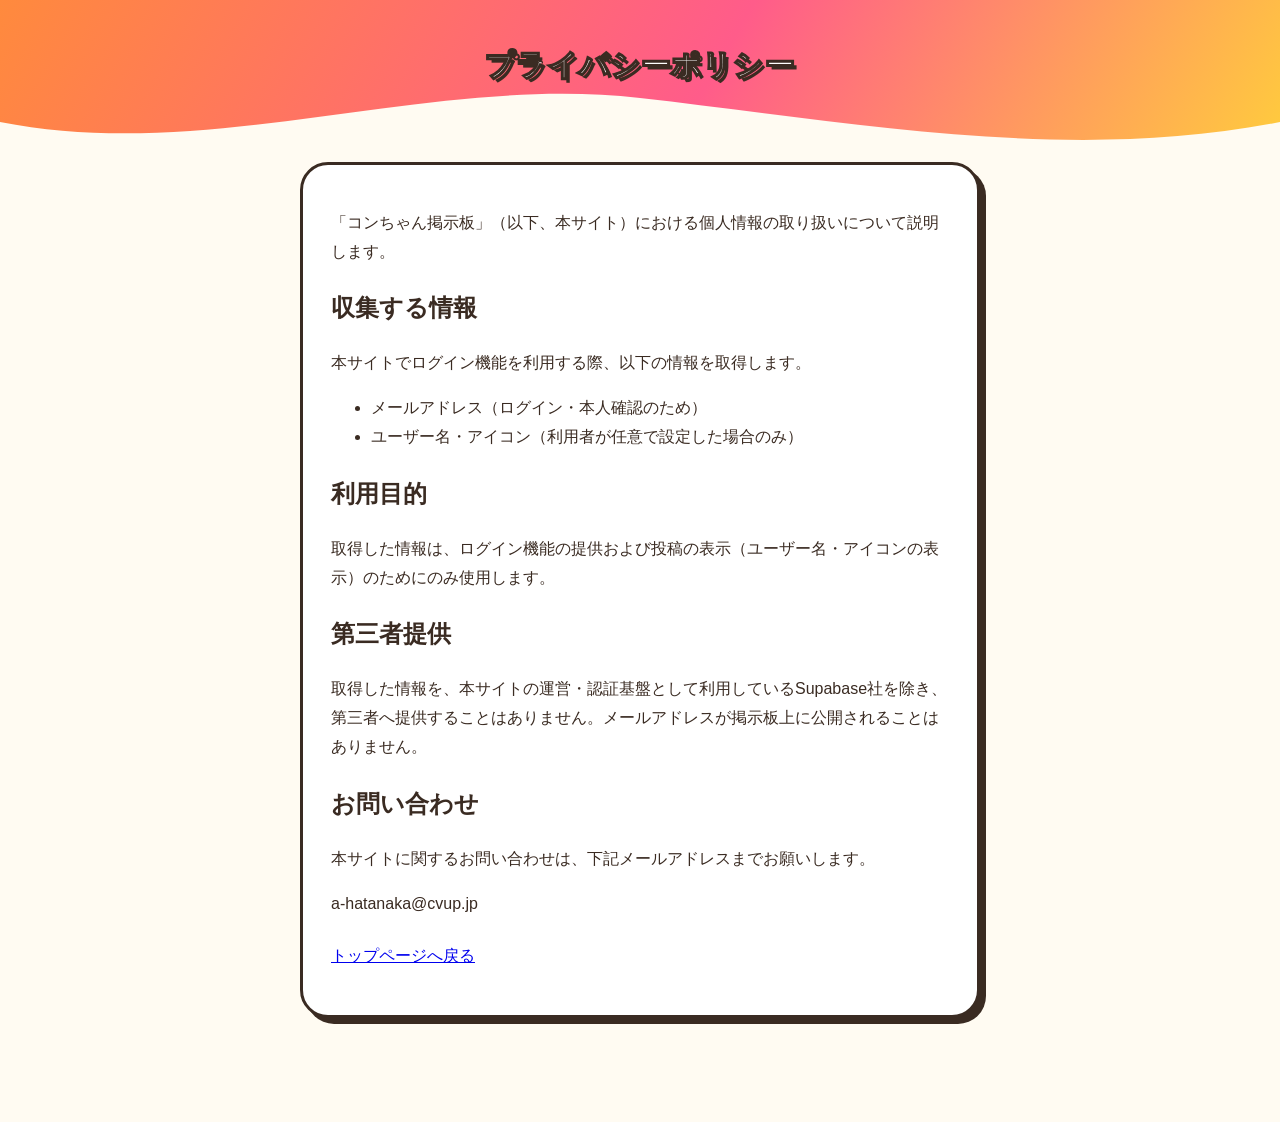
==== privacy.html @ ac749c6b "プライバシーポリシー・利用規約ページを追加 Google OAuthアプリの公開に必要なため  Co-Authored-By: Claude Sonnet 5 <noreply@anthropic.c" ====
<!DOCTYPE html>
<html lang="ja">
<head>
<meta charset="UTF-8">
<meta name="viewport" content="width=device-width, initial-scale=1.0">
<title>プライバシーポリシー - コンちゃん掲示板</title>
<link rel="stylesheet" href="style.css">
</head>
<body>

<header class="hero hero--small">
    <div class="hero-inner">
        <h1 class="hero-title" style="font-size:1.8rem;">プライバシーポリシー</h1>
    </div>
    <svg class="hero-wave" viewBox="0 0 1440 120" preserveAspectRatio="none" xmlns="http://www.w3.org/2000/svg">
        <path d="M0,64 C240,120 480,0 720,32 C960,64 1200,120 1440,64 L1440,120 L0,120 Z" fill="#FFFBF2"></path>
    </svg>
</header>

<main class="page">
    <section class="post-form-card">
        <p>「コンちゃん掲示板」（以下、本サイト）における個人情報の取り扱いについて説明します。</p>

        <h2>収集する情報</h2>
        <p>本サイトでログイン機能を利用する際、以下の情報を取得します。</p>
        <ul>
            <li>メールアドレス（ログイン・本人確認のため）</li>
            <li>ユーザー名・アイコン（利用者が任意で設定した場合のみ）</li>
        </ul>

        <h2>利用目的</h2>
        <p>取得した情報は、ログイン機能の提供および投稿の表示（ユーザー名・アイコンの表示）のためにのみ使用します。</p>

        <h2>第三者提供</h2>
        <p>取得した情報を、本サイトの運営・認証基盤として利用しているSupabase社を除き、第三者へ提供することはありません。メールアドレスが掲示板上に公開されることはありません。</p>

        <h2>お問い合わせ</h2>
        <p>本サイトに関するお問い合わせは、下記メールアドレスまでお願いします。</p>
        <p>a-hatanaka@cvup.jp</p>

        <p style="margin-top:24px;"><a href="index.html">トップページへ戻る</a></p>
    </section>
</main>

</body>
</html>
---- style.css ----
/* =========================================================
   ももスタ掲示板 - フロントデザイン（ビタミンカラー / ポップ）
   ========================================================= */

:root {
    --v-orange: #FF8A3D;
    --v-orange-deep: #FF6B00;
    --v-yellow: #FFCD3C;
    --v-pink: #FF5C8A;
    --v-green: #8BC53F;
    --v-blue: #2FC4D9;
    --v-purple: #8B5CF6;

    --ink: #3A2B22;          /* 濃い茶〜黒、キャラクターの線画に合わせた色 */
    --bg: #FFFBF2;           /* ベースの背景色（ビタミンカラーを引き立てる生成り色） */
    --card-bg: #FFFFFF;

    --radius-lg: 28px;
    --radius-md: 20px;
    --radius-sm: 14px;

    --shadow-hard: 6px 6px 0px var(--ink);
    --shadow-hard-sm: 4px 4px 0px var(--ink);
}

* {
    box-sizing: border-box;
}

body {
    margin: 0;
    background: var(--bg);
    color: var(--ink);
    font-family: "M PLUS Rounded 1c", "Hiragino Maru Gothic ProN", "Yu Gothic", sans-serif;
    line-height: 1.8;
}

img {
    max-width: 100%;
    display: block;
}

/* ---------------------------------------------------------
   ヘッダー（ヒーローエリア）
--------------------------------------------------------- */
.hero {
    position: relative;
    overflow: hidden;
    padding: 56px 20px 90px;
    background: linear-gradient(120deg, var(--v-orange) 0%, var(--v-pink) 55%, var(--v-yellow) 100%);
    text-align: center;
}

.hero-inner {
    position: relative;
    z-index: 2;
}

.hero-eyebrow {
    margin: 0 0 8px;
    letter-spacing: 0.12em;
    font-size: 0.8rem;
    font-weight: 700;
    color: #FFFFFF;
    opacity: 0.9;
}

.hero-title {
    margin: 0;
    font-size: clamp(2rem, 6vw, 3.2rem);
    font-weight: 800;
    color: #FFFFFF;
    -webkit-text-stroke: 3px var(--ink);
    text-shadow: 4px 4px 0 var(--ink);
    letter-spacing: 0.04em;
}

.hero-sub {
    margin: 14px 0 0;
    font-weight: 700;
    color: #FFFFFF;
    font-size: 1.05rem;
    text-shadow: 2px 2px 0 rgba(58, 43, 34, 0.4);
}

.hero-character {
    position: relative;
    z-index: 2;
    width: 150px;
    margin: 18px auto 0;
    filter: drop-shadow(4px 6px 0 rgba(58, 43, 34, 0.25));
    animation: bounce 2.4s ease-in-out infinite;
}

@keyframes bounce {
    0%, 100% { transform: translateY(0); }
    50% { transform: translateY(-10px); }
}

.hero-wave {
    position: absolute;
    left: 0;
    right: 0;
    bottom: -2px;
    width: 100%;
    height: 90px;
    z-index: 1;
}

.hero-deco {
    position: absolute;
    z-index: 1;
    opacity: 0.85;
}

.hero-deco--circle-yellow {
    width: 46px;
    height: 46px;
    border-radius: 50%;
    background: var(--v-yellow);
    border: 3px solid var(--ink);
    top: 30px;
    left: 8%;
}

.hero-deco--circle-blue {
    width: 30px;
    height: 30px;
    border-radius: 50%;
    background: var(--v-blue);
    border: 3px solid var(--ink);
    top: 90px;
    right: 12%;
}

.hero-deco--star {
    width: 34px;
    height: 34px;
    background: #FFFFFF;
    top: 50px;
    right: 22%;
    clip-path: polygon(50% 0%, 61% 35%, 98% 35%, 68% 57%, 79% 91%, 50% 70%, 21% 91%, 32% 57%, 2% 35%, 39% 35%);
}

.hero--small {
    padding: 40px 20px 70px;
}

/* ---------------------------------------------------------
   共通レイアウト
--------------------------------------------------------- */
.page {
    max-width: 720px;
    margin: 0 auto;
    padding: 0 20px 60px;
}

.section-heading {
    display: flex;
    align-items: center;
    gap: 10px;
    margin-bottom: 16px;
}

.section-icon {
    width: 48px;
}

.section-heading h2 {
    margin: 0;
    font-size: 1.3rem;
    font-weight: 800;
}

/* ---------------------------------------------------------
   ログイン / 新規登録カード
--------------------------------------------------------- */
.auth-card {
    margin-top: -50px;
    position: relative;
    z-index: 3;
    background: var(--card-bg);
    border: 3px solid var(--ink);
    border-radius: var(--radius-lg);
    padding: 22px;
    box-shadow: var(--shadow-hard);
    margin-bottom: 28px;
}

.auth-tabs {
    display: flex;
    gap: 8px;
    margin-bottom: 18px;
}

.auth-tab {
    flex: 1;
    padding: 10px;
    font-family: inherit;
    font-size: 0.95rem;
    font-weight: 800;
    color: var(--ink);
    background: #FFFDF7;
    border: 3px solid var(--ink);
    border-radius: 999px;
    cursor: pointer;
    opacity: 0.55;
}

.auth-tab.is-active {
    opacity: 1;
    background: var(--v-yellow);
}

.form-note {
    margin: -6px 0 14px;
    color: var(--v-green);
    font-weight: 700;
    font-size: 0.85rem;
}

.auth-loggedin {
    display: flex;
    align-items: center;
    flex-wrap: wrap;
    gap: 12px;
}

.auth-loggedin[hidden] {
    display: none;
}

.auth-avatar {
    width: 48px;
    height: 48px;
    border-radius: 50%;
    border: 3px solid var(--ink);
    object-fit: cover;
    flex-shrink: 0;
}

.auth-greeting {
    margin: 0;
    font-weight: 800;
    flex: 1;
    min-width: 120px;
}

.auth-link {
    font-family: inherit;
    font-weight: 700;
    font-size: 0.9rem;
    color: var(--v-orange-deep);
    text-decoration: none;
    background: none;
    border: none;
    cursor: pointer;
    padding: 0;
}

.auth-link--button {
    color: var(--v-pink);
}

.auth-divider {
    display: flex;
    align-items: center;
    text-align: center;
    color: #9A897B;
    font-size: 0.8rem;
    font-weight: 700;
    margin: 16px 0;
}

.auth-divider::before,
.auth-divider::after {
    content: "";
    flex: 1;
    border-bottom: 2px solid #EFE6D8;
}

.auth-divider span {
    padding: 0 10px;
}

.btn-google {
    display: flex;
    align-items: center;
    justify-content: center;
    gap: 10px;
    width: 100%;
    padding: 12px;
    font-family: inherit;
    font-size: 1rem;
    font-weight: 700;
    color: var(--ink);
    background: #FFFFFF;
    border: 3px solid var(--ink);
    border-radius: 999px;
    box-shadow: var(--shadow-hard-sm);
    cursor: pointer;
    transition: transform 0.12s ease, box-shadow 0.12s ease;
}

.btn-google:hover {
    transform: translate(-2px, -2px);
    box-shadow: 6px 6px 0px var(--ink);
}

.btn-google:active {
    transform: translate(2px, 2px);
    box-shadow: 1px 1px 0px var(--ink);
}

.post-form-locked {
    text-align: center;
    color: #9A897B;
    font-weight: 700;
    padding: 10px 0;
    margin: 0;
}

/* ---------------------------------------------------------
   イントロカード（吹き出し紹介）
--------------------------------------------------------- */
.intro-card {
    display: flex;
    align-items: flex-end;
    gap: 8px;
    margin-bottom: 36px;
}

.intro-character {
    width: 110px;
    flex-shrink: 0;
    filter: drop-shadow(3px 4px 0 rgba(58, 43, 34, 0.2));
}

.speech-bubble {
    position: relative;
    background: #FFFFFF;
    border: 3px solid var(--ink);
    border-radius: var(--radius-md);
    padding: 16px 20px;
    box-shadow: var(--shadow-hard-sm);
}

.speech-bubble::before {
    content: "";
    position: absolute;
    left: -14px;
    bottom: 22px;
    width: 0;
    height: 0;
    border-top: 10px solid transparent;
    border-bottom: 10px solid transparent;
    border-right: 14px solid var(--ink);
}

.speech-bubble::after {
    content: "";
    position: absolute;
    left: -10px;
    bottom: 22px;
    width: 0;
    height: 0;
    border-top: 9px solid transparent;
    border-bottom: 9px solid transparent;
    border-right: 12px solid #FFFFFF;
}

.speech-bubble p {
    margin: 0;
    font-size: 0.95rem;
}

/* ---------------------------------------------------------
   投稿フォーム
--------------------------------------------------------- */
.post-form-card {
    background: var(--card-bg);
    border: 3px solid var(--ink);
    border-radius: var(--radius-lg);
    padding: 28px;
    box-shadow: var(--shadow-hard);
    margin-bottom: 44px;
}

.form-row {
    margin-bottom: 18px;
}

.form-row label {
    display: block;
    font-weight: 700;
    font-size: 0.85rem;
    margin-bottom: 6px;
    color: var(--v-orange-deep);
}

.form-row input,
.form-row textarea {
    width: 100%;
    padding: 12px 14px;
    font-family: inherit;
    font-size: 1rem;
    border: 3px solid var(--ink);
    border-radius: var(--radius-sm);
    background: #FFFDF7;
    resize: vertical;
}

.form-row input:focus,
.form-row textarea:focus {
    outline: none;
    border-color: var(--v-blue);
    background: #FFFFFF;
}

.btn-submit {
    display: block;
    width: 100%;
    padding: 14px;
    font-family: inherit;
    font-size: 1.1rem;
    font-weight: 800;
    color: #FFFFFF;
    background: linear-gradient(90deg, var(--v-pink), var(--v-orange-deep));
    border: 3px solid var(--ink);
    border-radius: 999px;
    box-shadow: var(--shadow-hard-sm);
    cursor: pointer;
    transition: transform 0.12s ease, box-shadow 0.12s ease;
}

.btn-submit:hover {
    transform: translate(-2px, -2px);
    box-shadow: 6px 6px 0px var(--ink);
}

.btn-submit:active {
    transform: translate(2px, 2px);
    box-shadow: 1px 1px 0px var(--ink);
}

.btn-submit:disabled {
    opacity: 0.6;
    cursor: default;
    transform: none;
}

.form-error {
    margin: -6px 0 14px;
    color: var(--v-pink);
    font-weight: 700;
    font-size: 0.85rem;
}

.post-list-status {
    color: #9A897B;
    font-weight: 700;
    text-align: center;
    padding: 20px 0;
}

/* ---------------------------------------------------------
   投稿一覧
--------------------------------------------------------- */
.post-list {
    list-style: none;
    margin: 0;
    padding: 0;
    display: grid;
    gap: 16px;
}

.post-card {
    position: relative;
    display: flex;
    gap: 12px;
    background: #FFFFFF;
    border: 3px solid var(--ink);
    border-radius: var(--radius-md);
    padding: 16px 18px;
    box-shadow: var(--shadow-hard-sm);
    border-top-width: 8px;
}

.post-card--orange { border-top-color: var(--v-orange); }
.post-card--blue   { border-top-color: var(--v-blue); }
.post-card--pink   { border-top-color: var(--v-pink); }
.post-card--green  { border-top-color: var(--v-green); }

.post-avatar {
    width: 40px;
    height: 40px;
    border-radius: 50%;
    border: 2px solid var(--ink);
    object-fit: cover;
    flex-shrink: 0;
}

.post-card-text {
    flex: 1;
    min-width: 0;
}

.post-card-head {
    display: flex;
    align-items: baseline;
    justify-content: space-between;
    gap: 10px;
    margin-bottom: 8px;
}

.post-name {
    font-weight: 800;
}

.post-date {
    font-size: 0.75rem;
    color: #9A897B;
}

.post-body {
    margin: 0;
    word-break: break-word;
}

/* ---------------------------------------------------------
   フッター
--------------------------------------------------------- */
.site-footer {
    text-align: center;
    padding: 30px 20px 50px;
    color: #9A897B;
    font-size: 0.85rem;
}

.footer-character {
    width: 64px;
    margin: 0 auto 8px;
    opacity: 0.9;
}

/* ---------------------------------------------------------
   マイページ
--------------------------------------------------------- */
.mypage-email {
    margin: 0;
    font-weight: 700;
}

.avatar-picker {
    display: flex;
    flex-wrap: wrap;
    gap: 10px;
}

.avatar-option {
    width: 56px;
    height: 56px;
    border-radius: 50%;
    border: 3px solid transparent;
    object-fit: cover;
    cursor: pointer;
    background: #FFFDF7;
}

.avatar-option.is-selected {
    border-color: var(--v-blue);
    box-shadow: 3px 3px 0px var(--ink);
}

.btn-link {
    text-decoration: none;
    text-align: center;
}

.mypage-links {
    display: flex;
    align-items: center;
    justify-content: space-between;
    margin-top: 18px;
}

.mypage-links a {
    font-weight: 700;
    color: var(--v-orange-deep);
    text-decoration: none;
}

/* ---------------------------------------------------------
   レスポンシブ
--------------------------------------------------------- */
@media (max-width: 480px) {
    .hero {
        padding: 44px 16px 80px;
    }
    .post-form-card,
    .auth-card {
        padding: 20px;
    }
    .intro-card {
        flex-direction: column;
        align-items: center;
        text-align: center;
    }
    .speech-bubble::before,
    .speech-bubble::after {
        display: none;
    }
}
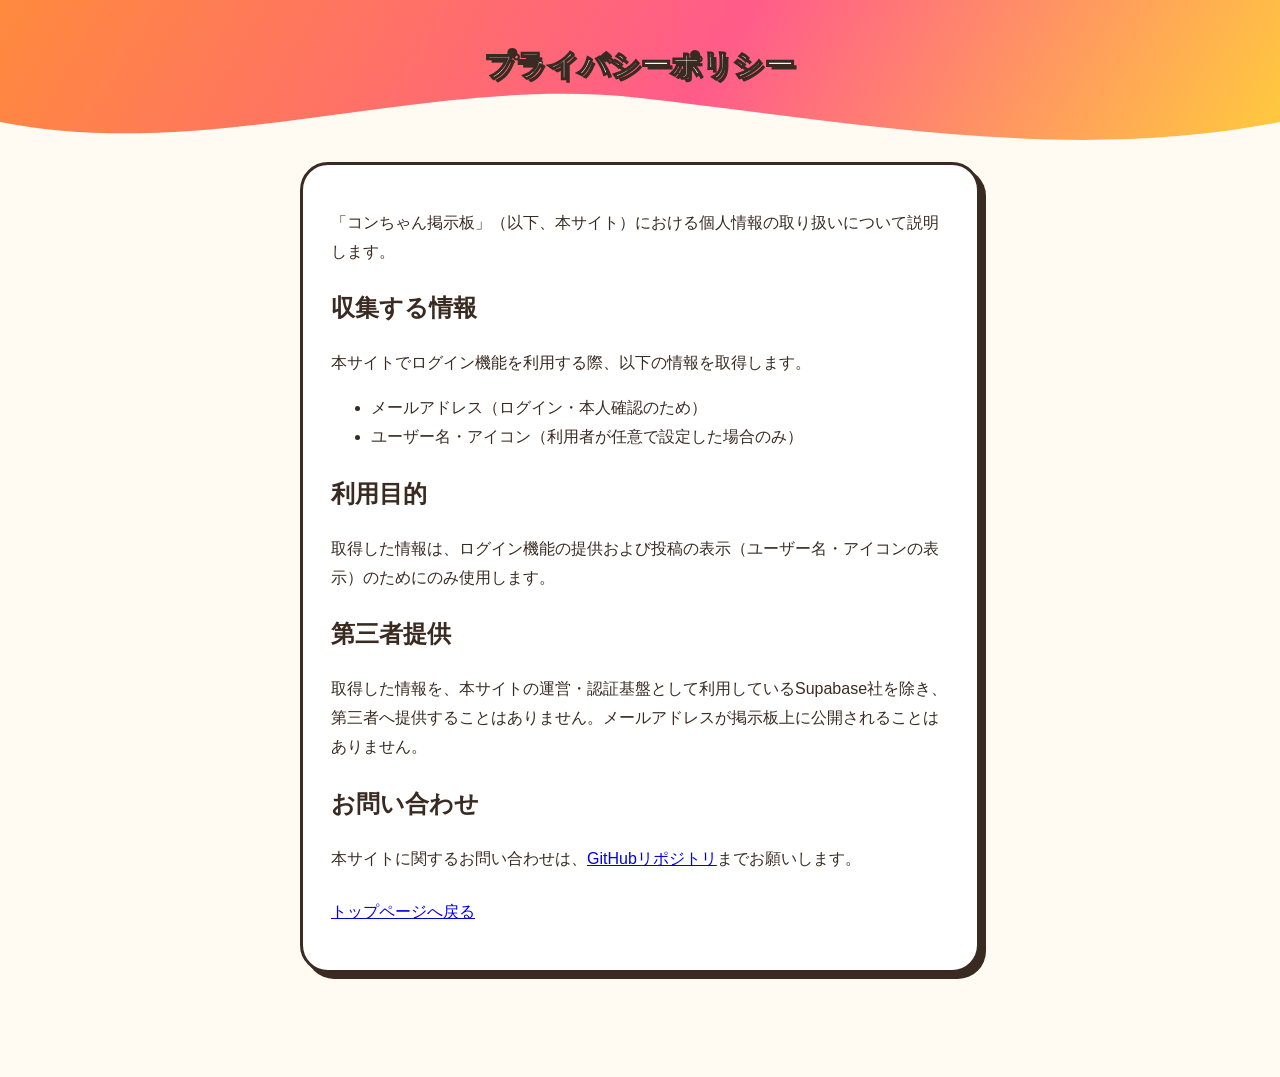
==== commit ab91704a: "プライバシーポリシー・利用規約の連絡先をGitHubリンクに変更 メールアドレスを公開しないようにするため  Co-Authored-By: Claude Sonnet 5 <noreply@anth" ====
--- a/privacy.html
+++ b/privacy.html
@@ -35,8 +35,7 @@
         <p>取得した情報を、本サイトの運営・認証基盤として利用しているSupabase社を除き、第三者へ提供することはありません。メールアドレスが掲示板上に公開されることはありません。</p>
 
         <h2>お問い合わせ</h2>
-        <p>本サイトに関するお問い合わせは、下記メールアドレスまでお願いします。</p>
-        <p>a-hatanaka@cvup.jp</p>
+        <p>本サイトに関するお問い合わせは、<a href="https://github.com/a-hatanaka-cvup/konchan-keijiban" target="_blank" rel="noopener">GitHubリポジトリ</a>までお願いします。</p>
 
         <p style="margin-top:24px;"><a href="index.html">トップページへ戻る</a></p>
     </section>
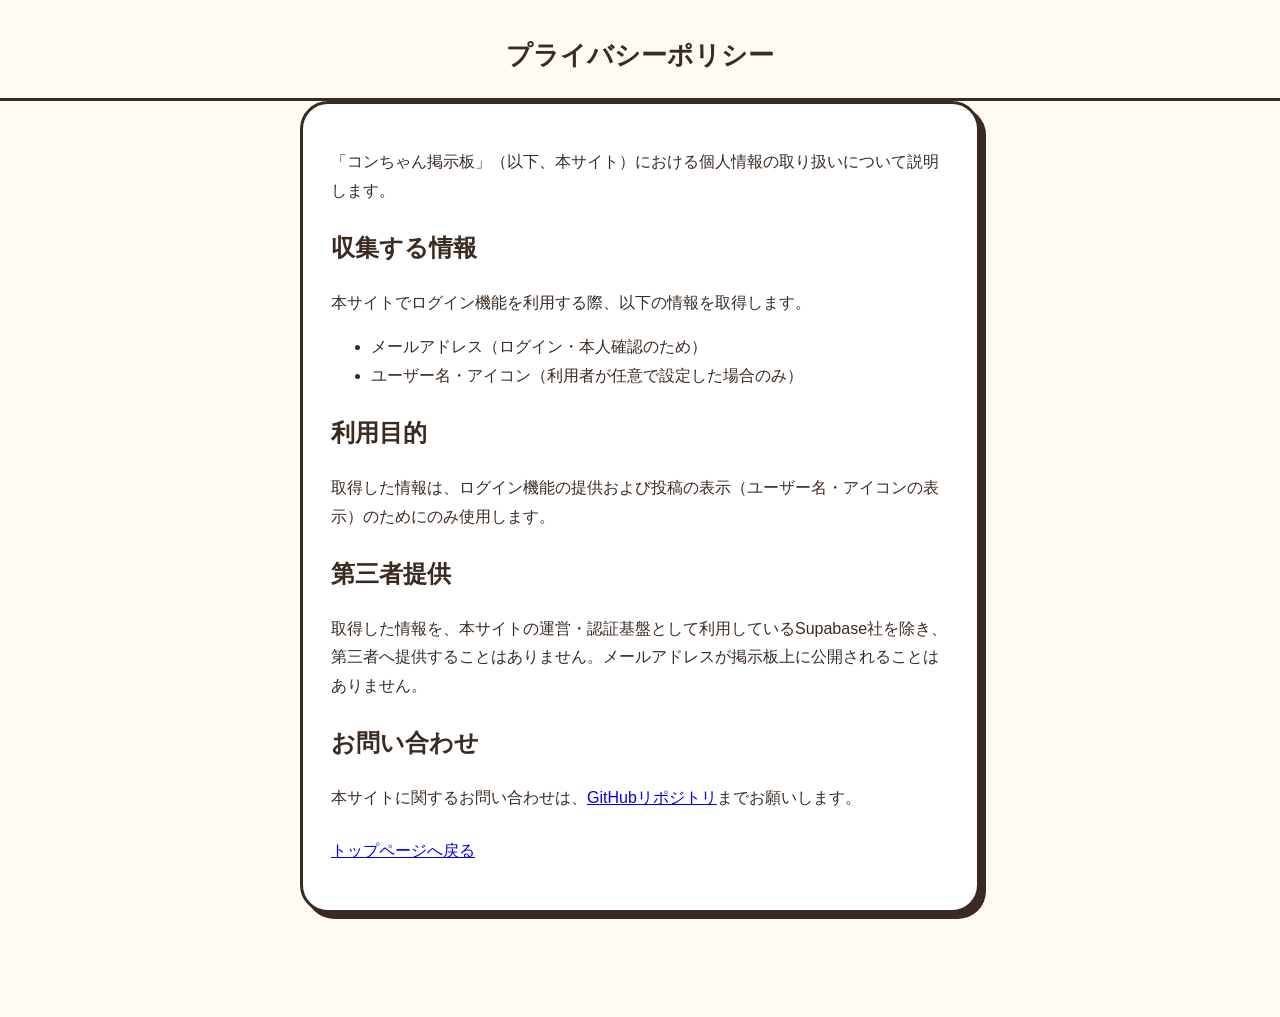
==== commit ac5fc5db: "プライバシー/利用規約ページの見出しを読みやすいシンプルなデザインに変更 Co-Authored-By: Claude Sonnet 5 <noreply@anthropic.com>" ====
--- a/privacy.html
+++ b/privacy.html
@@ -8,13 +8,8 @@
 </head>
 <body>
 
-<header class="hero hero--small">
-    <div class="hero-inner">
-        <h1 class="hero-title" style="font-size:1.8rem;">プライバシーポリシー</h1>
-    </div>
-    <svg class="hero-wave" viewBox="0 0 1440 120" preserveAspectRatio="none" xmlns="http://www.w3.org/2000/svg">
-        <path d="M0,64 C240,120 480,0 720,32 C960,64 1200,120 1440,64 L1440,120 L0,120 Z" fill="#FFFBF2"></path>
-    </svg>
+<header class="legal-header">
+    <h1>プライバシーポリシー</h1>
 </header>
 
 <main class="page">
--- a/style.css
+++ b/style.css
@@ -144,6 +144,22 @@
 
 .hero--small {
     padding: 40px 20px 70px;
+}
+
+/* ---------------------------------------------------------
+   利用規約・プライバシーポリシー用の簡易ヘッダー
+--------------------------------------------------------- */
+.legal-header {
+    padding: 32px 20px 20px;
+    text-align: center;
+    border-bottom: 3px solid var(--ink);
+}
+
+.legal-header h1 {
+    margin: 0;
+    font-size: 1.6rem;
+    font-weight: 800;
+    color: var(--ink);
 }
 
 /* ---------------------------------------------------------
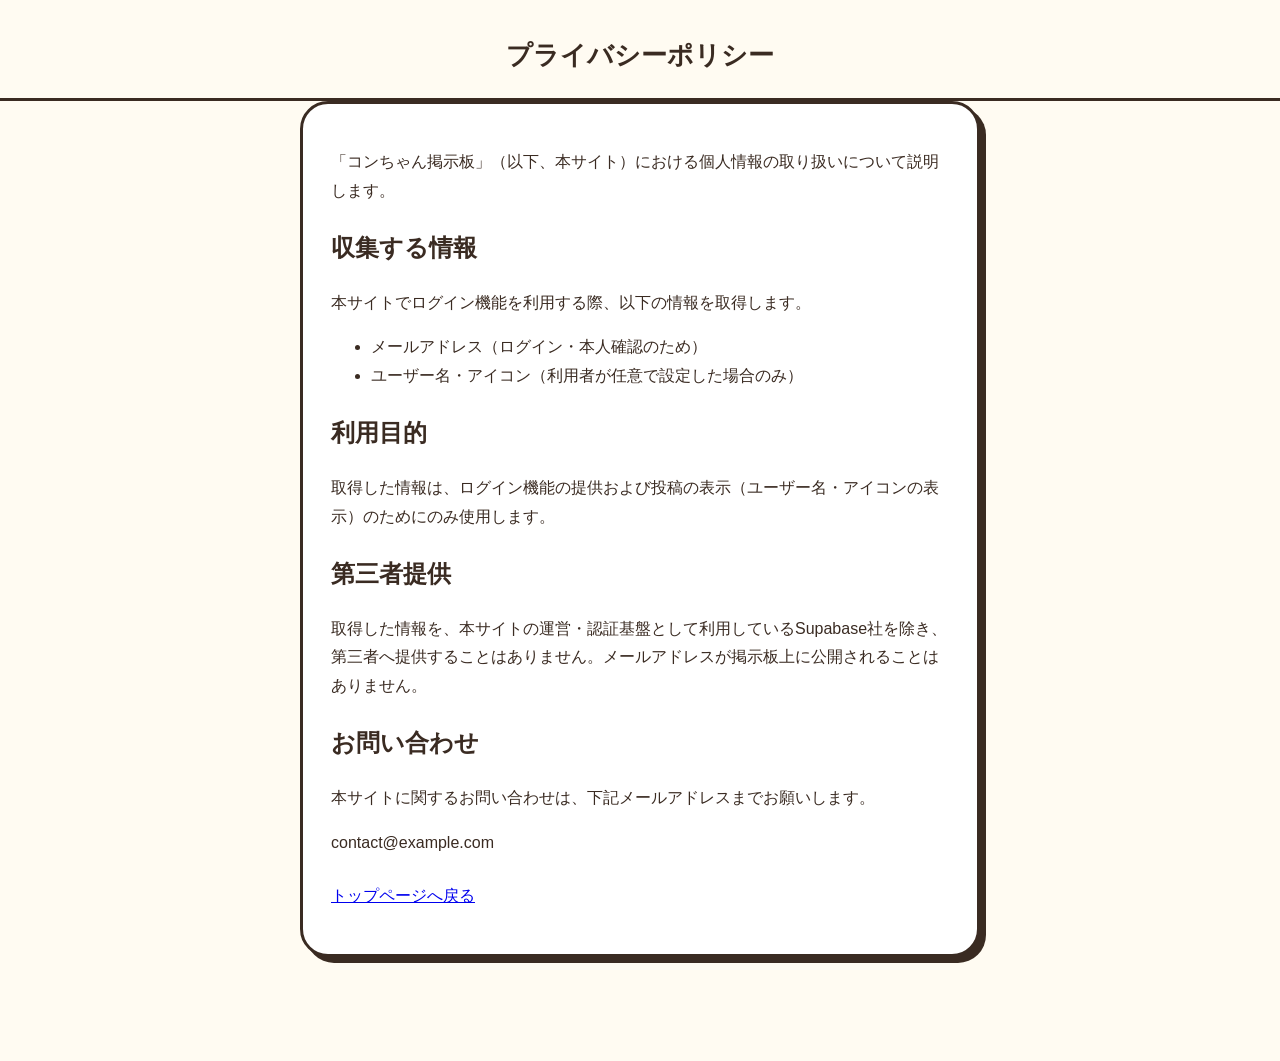
==== commit 10053681: "公開ページの問い合わせ先をダミーメールアドレスに変更 Co-Authored-By: Claude Sonnet 5 <noreply@anthropic.com>" ====
--- a/privacy.html
+++ b/privacy.html
@@ -30,7 +30,8 @@
         <p>取得した情報を、本サイトの運営・認証基盤として利用しているSupabase社を除き、第三者へ提供することはありません。メールアドレスが掲示板上に公開されることはありません。</p>
 
         <h2>お問い合わせ</h2>
-        <p>本サイトに関するお問い合わせは、<a href="https://github.com/a-hatanaka-cvup/konchan-keijiban" target="_blank" rel="noopener">GitHubリポジトリ</a>までお願いします。</p>
+        <p>本サイトに関するお問い合わせは、下記メールアドレスまでお願いします。</p>
+        <p>contact@example.com</p>
 
         <p style="margin-top:24px;"><a href="index.html">トップページへ戻る</a></p>
     </section>
